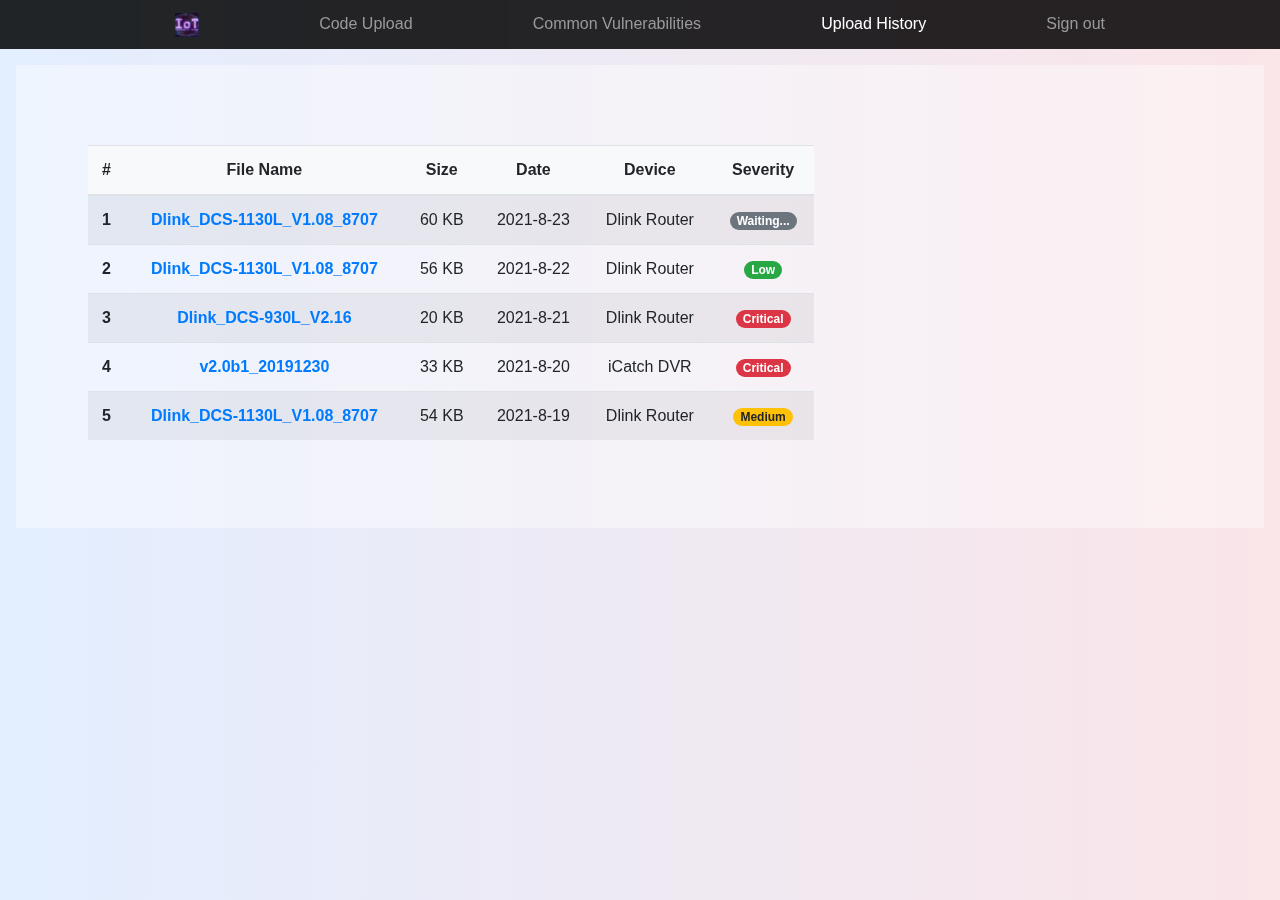
==== history.html @ 0f06f4e7 "Add files via upload" ====
<!doctype html>
<html lang="en">
  <head>
    <meta charset="utf-8">
    <meta name="viewport" content="width=device-width, initial-scale=1, shrink-to-fit=no">
    <meta name="description" content="">
    <meta name="author" content="Mark Otto, Jacob Thornton, and Bootstrap contributors">
    <meta name="generator" content="Hugo 0.80.0">
    <title>ioTProduct example</title>

    <link rel="canonical" href="https://getbootstrap.com/docs/4.6/examples/product/">

    

    <!-- Bootstrap core CSS -->
<link href="assets/dist/css/bootstrap.min.css" rel="stylesheet">



    <style>
      .bd-placeholder-img {
        font-size: 1.125rem;
        text-anchor: middle;
        -webkit-user-select: none;
        -moz-user-select: none;
        -ms-user-select: none;
        user-select: none;
      }

      @media (min-width: 768px) {
        .bd-placeholder-img-lg {
          font-size: 3.5rem;
        }
      }
    </style>

    
    <!-- Custom styles for this template -->
    <link href="history.css" rel="stylesheet">
  </head>
  <body height ="999">
    
<nav class="site-header sticky-top py-1">
  <div class="container d-flex flex-column flex-md-row justify-content-between ">
    <a class="py-2" href="#" aria-label="Product">
    <img class="mb-12" src="assets/brand/iot.png" alt="" width="24" height="24">
    </a>
    <a class="py-2 d-none d-md-inline-block" href="main.html">Code Upload</a>
    <a class="py-2 d-none d-md-inline-block" href="#">Common Vulnerabilities</a>
   <!-- <a class="py-2 d-none d-md-inline-block" href="#">Features</a>
    <a class="py-2 d-none d-md-inline-block" href="#">Enterprise</a>-->
    <a class="py-2 d-none d-md-inline-block text-white" href="history.html">Upload History</a>
    <a class="py-2 d-none d-md-inline-block" href="index.html">Sign out</a>
  </div>
</nav>

<div class="position-relative overflow-hidden p-3 p-md-5 m-md-3 text-center containerB">
    <h3 class="display-5 font-weight-normal text-center"> </h3>
    <div class="row p-lg-4">
      <!-- history -->
      <div class="col-md-8" >
        <table class="table table-striped table-hover" id="sortTable">
          <thead class="bg-light">
            <tr>
              <th scope="col">#</th>
              <th scope="col">File Name</th>
              <th scope="col">Size</th>
              <th scope="col">Date</th>
              <th scope="col">Device</th>
              <th scope="col">Severity</th>
            </tr>
          </thead>
          <tbody>
            <tr>
              <th scope="row">1</th>
              <td><a href="#" class="alert-link">Dlink_DCS-1130L_V1.08_8707</a></td>
              <td>60 KB</td>
              <td>2021-8-23</td>
              <td>Dlink Router</td>
              <td><span class="badge badge-pill badge-secondary">Waiting...</span></td>
            </tr>
            <tr>
              <th scope="row">2</th>
              <td><a href="#" class="alert-link">Dlink_DCS-1130L_V1.08_8707</a></td>
              <td>56 KB</td>
              <td>2021-8-22</td>
              <td>Dlink Router</td>
              <td><span class="badge badge-pill badge-success">Low</span></td>
            </tr>
            <tr>
              <th scope="row">3</th>
              <td><a href="#" class="alert-link">Dlink_DCS-930L_V2.16</a></td>
              <td>20 KB</td>
              <td>2021-8-21</td>
              <td>Dlink Router</td>
              <td><span class="badge badge-pill badge-danger">Critical</span></td>
            </tr>
            <tr onclick="show4()">
              <th scope="row">4</th>
              <td><a href="#" class="alert-link">v2.0b1_20191230</a></td>
              <td>33 KB</td>
              <td>2021-8-20</td>
              <td>iCatch DVR</td>
              <td><span class="badge badge-pill badge-danger">Critical</span></td>
            </tr>
            <tr onclick="show5()">
              <th scope="row">5</th>
              <td><a href="#" class="alert-link">Dlink_DCS-1130L_V1.08_8707</a></td>
              <td>54 KB</td>
              <td>2021-8-19</td>
              <td>Dlink Router</td>
              <td><span class="badge badge-pill badge-warning">Medium</span></td>
            </tr>
          </tbody>
        </table>
      </div>
      <!-- result -->
      <div class="col-md" id="card1">
        <h4 calss="font-weight-bold">Analysis Report</h4>
        <div class="card border-dark" >
          <div class="card-header font-weight-bold">v2.0b1_20191230</div>
          <div class="card-body">
            <h4 class="card-title"><span class="badge badge-pill badge-danger">Critical</span></h4>
            <h6 class="card-subtitle mb-2 text-muted">2021-8-20</h6>
            <p class="card-text">
              <ul class="list-group  list-group-flush text-left">
                <li class="list-group-item"><a hrer="#" class="alert-link">#0031</a>  Some warning message. Blabala message to tell, so abcde cause this warning message.</li>
                <li class="list-group-item"><a hrer="#" class="alert-link">#0014</a> Another problem ooxx1234.</li>
                <li class="list-group-item"><a hrer="#" class="alert-link">#0002</a> Weak code. Check this again.</li>
                <li class="list-group-item"><a hrer="#" class="alert-link">#0009</a> Something may be wrong.</li>
              </ul>
            </p>
            <!--
              <a href="#" class="card-link">View Code</a>
            <a href="#" class="card-link">About #0031</a>
            -->
          </div>
        </div>
      </div>
      <!-- result -->
      <div class="col-md" id="card2" style="display:none;">
        <h4 calss="font-weight-bold">Analysis Report</h4>
        <div class="card border-dark" >
          <div class="card-header font-weight-bold">Dlink_DCS-1130L_V1.08_8707</div>
          <div class="card-body">
            <h4 class="card-title"><span class="badge badge-pill badge-warning">Medium</span></h4>
            <h6 class="card-subtitle mb-2 text-muted">2021-8-19</h6>
            <p class="card-text">
              <ul class="list-group  list-group-flush text-left">
                <li class="list-group-item"><a hrer="#" class="alert-link">#0007</a> Another problem erro.</li>
                <li class="list-group-item"><a hrer="#" class="alert-link">#0002</a> Weak code. Check this again.</li>
              </ul>
            </p>
            <!--
              <a href="#" class="card-link">View Code</a>
            <a href="#" class="card-link">About #0031</a>
            -->
          </div>
        </div>
      </div>

    </div>
</div>







<script src="history.js"></script>
<script src="https://code.jquery.com/jquery-3.5.1.slim.min.js" integrity="sha384-DfXdz2htPH0lsSSs5nCTpuj/zy4C+OGpamoFVy38MVBnE+IbbVYUew+OrCXaRkfj" crossorigin="anonymous"></script>
<script src="node_modules/blueimp-file-upload/js/jquery.fileupload.js"></script>
<script src="//ajax.googleapis.com/ajax/libs/jquery/1.9.1/jquery.min.js"></script>
<script src="js/vendor/jquery.ui.widget.js"></script>
<script src="js/jquery.iframe-transport.js"></script>
<script src="js/jquery.fileupload.js"></script>
<script>window.jQuery || document.write('<script src="assets/js/vendor/jquery.slim.min.js"><\/script>')</script><script src="assets/dist/js/bootstrap.bundle.min.js"></script>

  
  </body>
</html>
---- history.css ----
.container {
  max-width: 960px;
}

/*
 * Custom translucent site header
 */

.site-header {
  background-color: rgba(0, 0, 0, .85);
  -webkit-backdrop-filter: saturate(180%) blur(20px);
  backdrop-filter: saturate(180%) blur(20px);
}
.site-header a {
  color: #999;
  transition: ease-in-out color .15s;
}
.site-header a:hover {
  color: #fff;
  text-decoration: none;
}

/*
 * Dummy devices (replace them with your own or something else entirely!)
 */

body{
  background-image: linear-gradient(to left, #fae5e8 0%, #e3eeff 99%, #e3eeff 100%);
  background-repeat: no-repeat;
  background-attachment: fixed;
  background-position: center;
  background-size: cover;
  
}
.containerB {
  background-color:rgba(255, 255, 255, .4);
  
  
}


/*
 * Extra utilities
 */
td { 
  cursor: pointer; 
}
.flex-equal > * {
  -ms-flex: 1;
  flex: 1;
}
@media (min-width: 768px) {
  .flex-md-equal > * {
    -ms-flex: 1;
    flex: 1;
  }
}

.overflow-hidden { overflow: hidden; }
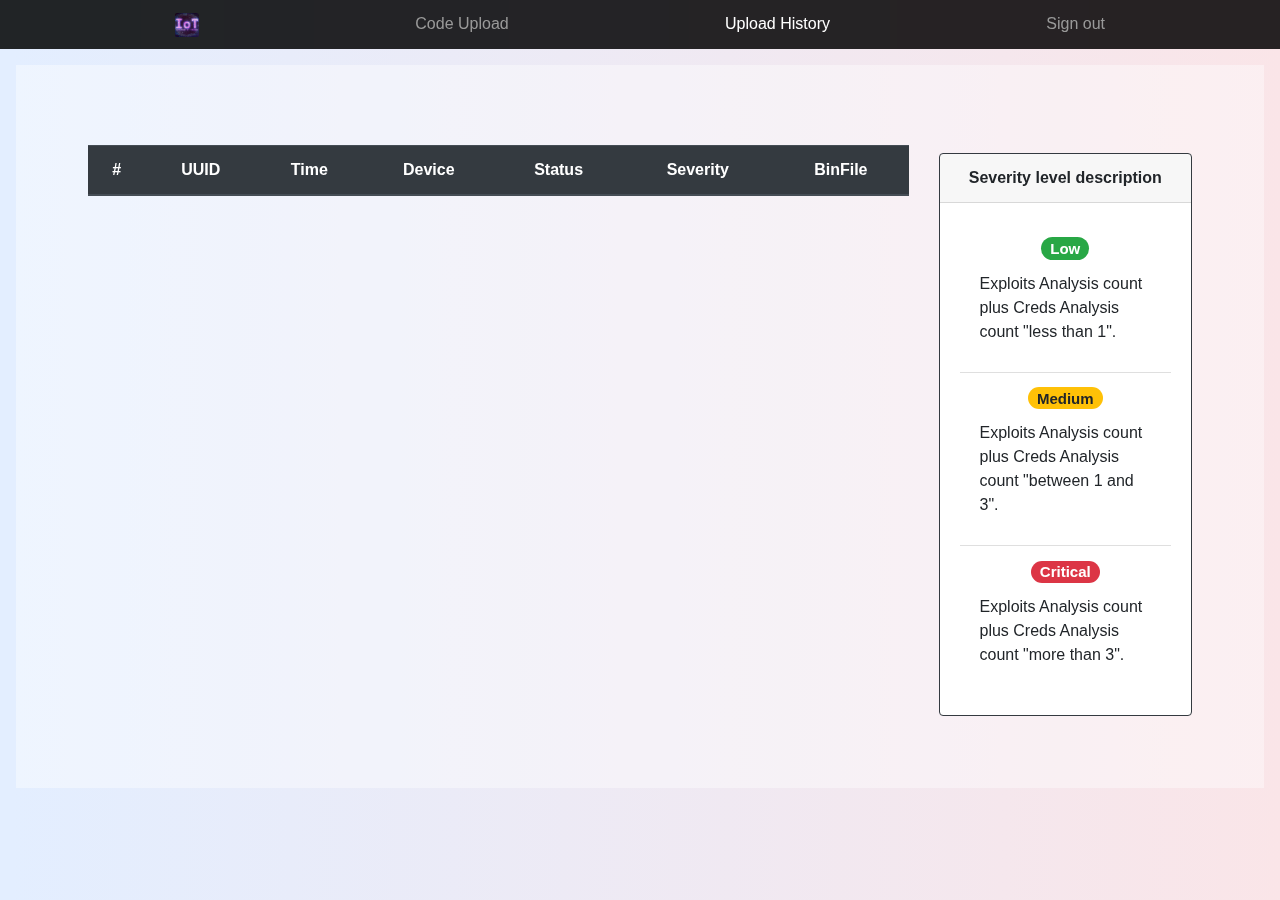
==== commit 3ce93913: "28Oct." ====
--- a/history.html
+++ b/history.html
@@ -7,7 +7,7 @@
     <meta name="author" content="Mark Otto, Jacob Thornton, and Bootstrap contributors">
     <meta name="generator" content="Hugo 0.80.0">
     <title>ioTProduct example</title>
-
+    <link rel="shortcut icon" href="#"/>
     <link rel="canonical" href="https://getbootstrap.com/docs/4.6/examples/product/">
 
     
@@ -18,6 +18,8 @@
 
 
     <style>
+      #staticTabl { table-layout: fixed; }
+      #staticTabl th, #staticTable td {word-break:break-all;  }
       .bd-placeholder-img {
         font-size: 1.125rem;
         text-anchor: middle;
@@ -32,6 +34,7 @@
           font-size: 3.5rem;
         }
       }
+      
     </style>
 
     
@@ -46,7 +49,6 @@
     <img class="mb-12" src="assets/brand/iot.png" alt="" width="24" height="24">
     </a>
     <a class="py-2 d-none d-md-inline-block" href="main.html">Code Upload</a>
-    <a class="py-2 d-none d-md-inline-block" href="#">Common Vulnerabilities</a>
    <!-- <a class="py-2 d-none d-md-inline-block" href="#">Features</a>
     <a class="py-2 d-none d-md-inline-block" href="#">Enterprise</a>-->
     <a class="py-2 d-none d-md-inline-block text-white" href="history.html">Upload History</a>
@@ -58,28 +60,31 @@
     <h3 class="display-5 font-weight-normal text-center"> </h3>
     <div class="row p-lg-4">
       <!-- history -->
-      <div class="col-md-8" >
+      <div class="col-md-9" >
         <table class="table table-striped table-hover" id="sortTable">
-          <thead class="bg-light">
+          <thead class="thead-dark">
             <tr>
               <th scope="col">#</th>
-              <th scope="col">File Name</th>
-              <th scope="col">Size</th>
-              <th scope="col">Date</th>
+              <th scope="col">UUID</th>
+              <th scope="col">Time</th>
               <th scope="col">Device</th>
+              <th scope="col">Status</th>
               <th scope="col">Severity</th>
+	      <th scope="col">BinFile</th>
             </tr>
           </thead>
-          <tbody>
-            <tr>
+          <tbody id="listTable">  
+           <!-- 
+	      <tr data-toggle="modal" data-target=".bd-example-modal-lg">
               <th scope="row">1</th>
-              <td><a href="#" class="alert-link">Dlink_DCS-1130L_V1.08_8707</a></td>
-              <td>60 KB</td>
-              <td>2021-8-23</td>
-              <td>Dlink Router</td>
-              <td><span class="badge badge-pill badge-secondary">Waiting...</span></td>
-            </tr>
-            <tr>
+              <td><a href="#" class="alert-link">58fabd97-7997-489c-8648-844f46172b6b</a></td>
+              <td>2021-10-04 16:35:53</td>
+              <td>DIR-868L</td>
+              <td>success</td>
+              <td><span class="badge badge-pill badge-warning">Medium</span></td>
+            </tr>
+           
+              <tr>
               <th scope="row">2</th>
               <td><a href="#" class="alert-link">Dlink_DCS-1130L_V1.08_8707</a></td>
               <td>56 KB</td>
@@ -87,7 +92,7 @@
               <td>Dlink Router</td>
               <td><span class="badge badge-pill badge-success">Low</span></td>
             </tr>
-            <tr>
+             <tr>
               <th scope="row">3</th>
               <td><a href="#" class="alert-link">Dlink_DCS-930L_V2.16</a></td>
               <td>20 KB</td>
@@ -99,7 +104,8 @@
               <th scope="row">4</th>
               <td><a href="#" class="alert-link">v2.0b1_20191230</a></td>
               <td>33 KB</td>
-              <td>2021-8-20</td>
+             
+	      <td>2021-8-20</td>
               <td>iCatch DVR</td>
               <td><span class="badge badge-pill badge-danger">Critical</span></td>
             </tr>
@@ -111,10 +117,11 @@
               <td>Dlink Router</td>
               <td><span class="badge badge-pill badge-warning">Medium</span></td>
             </tr>
+          -->
           </tbody>
         </table>
       </div>
-      <!-- result -->
+      <!-- result  
       <div class="col-md" id="card1">
         <h4 calss="font-weight-bold">Analysis Report</h4>
         <div class="card border-dark" >
@@ -130,53 +137,164 @@
                 <li class="list-group-item"><a hrer="#" class="alert-link">#0009</a> Something may be wrong.</li>
               </ul>
             </p>
-            <!--
-              <a href="#" class="card-link">View Code</a>
-            <a href="#" class="card-link">About #0031</a>
-            -->
           </div>
         </div>
-      </div>
-      <!-- result -->
-      <div class="col-md" id="card2" style="display:none;">
-        <h4 calss="font-weight-bold">Analysis Report</h4>
+      </div> -->
+      <!-- result --> 
+      <div class="col-md" id="card2" style="display:">
+        <h5 calss="font-weight-bold"></h5>
         <div class="card border-dark" >
-          <div class="card-header font-weight-bold">Dlink_DCS-1130L_V1.08_8707</div>
+	 <div class="card-header font-weight-bold">Severity level description</div>
           <div class="card-body">
-            <h4 class="card-title"><span class="badge badge-pill badge-warning">Medium</span></h4>
-            <h6 class="card-subtitle mb-2 text-muted">2021-8-19</h6>
-            <p class="card-text">
+            
               <ul class="list-group  list-group-flush text-left">
-                <li class="list-group-item"><a hrer="#" class="alert-link">#0007</a> Another problem erro.</li>
-                <li class="list-group-item"><a hrer="#" class="alert-link">#0002</a> Weak code. Check this again.</li>
+		<li class="list-group-item">
+			<span class="text-center"><h5 class="card-title"><span class="badge badge-pill badge-success">Low</span></h5></span>
+		   <p>Exploits Analysis count plus Creds Analysis count "less than 1".</p>
+                </li>
+	        <li class="list-group-item">
+			<span class="text-center"><h5 class="card-title"><span class="badge badge-pill badge-warning">Medium</span></h5></span>
+		   <p>Exploits Analysis count plus Creds Analysis count "between 1 and 3".</p>
+		</li>
+		<li class="list-group-item">
+			<span class="text-center"><h5 class="card-title"><span class="badge badge-pill badge-danger">Critical</span></h5></span>
+                   <p>Exploits Analysis count plus Creds Analysis count "more than 3".</p>
+                </li>
               </ul>
-            </p>
-            <!--
-              <a href="#" class="card-link">View Code</a>
-            <a href="#" class="card-link">About #0031</a>
-            -->
+            
           </div>
         </div>
-      </div>
+      </div> 
 
     </div>
 </div>
 
 
-
-
-
-
-
-<script src="history.js"></script>
+<!-- Modal -->
+<div class="modal fade bd-example-modal-lg" id="exampleModal" tabindex="-1" role="dialog" aria-labelledby="myLargeModalLabel" aria-hidden="true">
+  <div class="modal-dialog modal-lg" role="document">
+    <div class="modal-content"style="width: 1057px;margin-left: -150px;">
+      <div class="modal-header">
+        <h5 class="modal-title" id="exampleModalLabel">Analysis result</h5>
+        <button type="button" class="close" data-dismiss="modal" aria-label="Close">
+          <span aria-hidden="true">&times;</span>
+        </button>
+      </div>
+      <div class="modal-body">
+        <h4>Static Log   <span class="badge badge-success">Safety</span></h4>
+        <table class="table table-striped" id="staticTable" >
+          <thead class="thead-dark">
+            <tr >
+               <th style="">file name</th>
+                <th style="">line number</th>
+               <th style="">callstack</th>
+             <th style="">severity</th>
+             <th style="">message</th>
+             <th style="">warning_type</th>
+             <th style="">code</th>
+            </tr>
+          </thead>
+          <tbody>
+            <!--
+	    <tr>
+              <td>handler.c</td>
+              <td>171</td>
+              <td >[/home/ubuntu/IoT_CI_Backend/storage/app/file/195f3f4f-6673-4ac8-a2c5-07c3b986844a/handler.c:171]</td>
+              <td>error</td>
+              <td>Found a exit path from function with non-void return type that has missing return statement</td>
+              <td>missingReturn</td>
+              <td>null</td>
+	    </tr> -->
+          </tbody>
+        </table>
+
+	<h4>Exploits Analysis  <!--  <span class="badge badge-danger">Critical</span>--></h4>
+        <table class="table table-striped" id="">
+          <thead class="thead-dark">
+            <tr>
+              <th scope="col">#</th>
+              <th scope="col">name</th>
+              <th scope="col">port</th>
+              <th scope="col">service</th>
+              <th scope="col">status</th>
+            </tr>
+          </thead>
+          <tbody class ='modal-ExpTable' id="exploitsTable">
+            <!--
+		  <tr>
+              <td>exploits/routers/cisco/catalyst_2960_rocem</td>
+              <td>23</td>
+              <td>custom/tcp</td>
+              <td>vulnerable</td>
+	    </tr>
+	     <tr>
+    		<td>exploits/routers/dlink/dir_815_850l_rce</td>
+    		<td>1900</td>
+    		<td>custom/udp</td>
+    		<td>vulnerable</td>
+  	    </tr>
+ 	     <tr>
+    		<td>exploits/routers/cisco/secure_acs_bypass</td>
+    		<td>80</td>
+   	 	<td>http</td>
+    		<td>vulnerable</td>
+            </tr>
+  	    <tr>
+    		<td>exploits/routers/multi/tcp_32764_rce</td>
+    		<td>32764</td>
+    		<td>custom/tcp</td>
+    		<td>invulnerable</td>
+	   </tr >-->	
+          </tbody>
+        </table>
+	
+
+	<h4 class="float-left">Creds Analysis  <!-- <span class="badge badge-danger">Critical</span>--></h4>
+	
+        <table class="table table-striped" id="" >
+          <thead class="thead-dark">
+            <tr >
+              <th scope="col">#</th>
+              <th scope="col">port</th>
+              <th scope="col">service</th>
+              <th scope="col">username</th>
+	      <th scope="col">password</th> 
+            </tr>
+          </thead>
+          <tbody id="credsTable">
+            <!-- <tr>
+              <td>171</td>
+              <td>ssh</td>
+              <td>admin</td>
+              <td>1234</td>
+            </tr>
+            <tr>
+              <td>171</td>
+              <td>ssh</td>
+              <td>test</td>
+              <td>testpwd</td>
+	    </tr>-->	    
+          </tbody>
+        </table>
+      </div>
+      <div class="modal-footer">
+        <button type="button" class="btn btn-secondary" data-dismiss="modal">Close</button>
+      </div>
+    </div>
+  </div>
+</div>
+
+
+<iframe id="download_iframe" style="display:none;"></iframe>
+
+
+
+
 <script src="https://code.jquery.com/jquery-3.5.1.slim.min.js" integrity="sha384-DfXdz2htPH0lsSSs5nCTpuj/zy4C+OGpamoFVy38MVBnE+IbbVYUew+OrCXaRkfj" crossorigin="anonymous"></script>
-<script src="node_modules/blueimp-file-upload/js/jquery.fileupload.js"></script>
 <script src="//ajax.googleapis.com/ajax/libs/jquery/1.9.1/jquery.min.js"></script>
-<script src="js/vendor/jquery.ui.widget.js"></script>
-<script src="js/jquery.iframe-transport.js"></script>
-<script src="js/jquery.fileupload.js"></script>
 <script>window.jQuery || document.write('<script src="assets/js/vendor/jquery.slim.min.js"><\/script>')</script><script src="assets/dist/js/bootstrap.bundle.min.js"></script>
 
-  
+  <script src="history.js"></script>
   </body>
 </html>
+
--- a/history.css
+++ b/history.css
@@ -43,8 +43,8 @@
  * Extra utilities
  */
 td { 
-  cursor: pointer; 
-}
+ /* cursor: pointer; 
+*/}
 .flex-equal > * {
   -ms-flex: 1;
   flex: 1;
